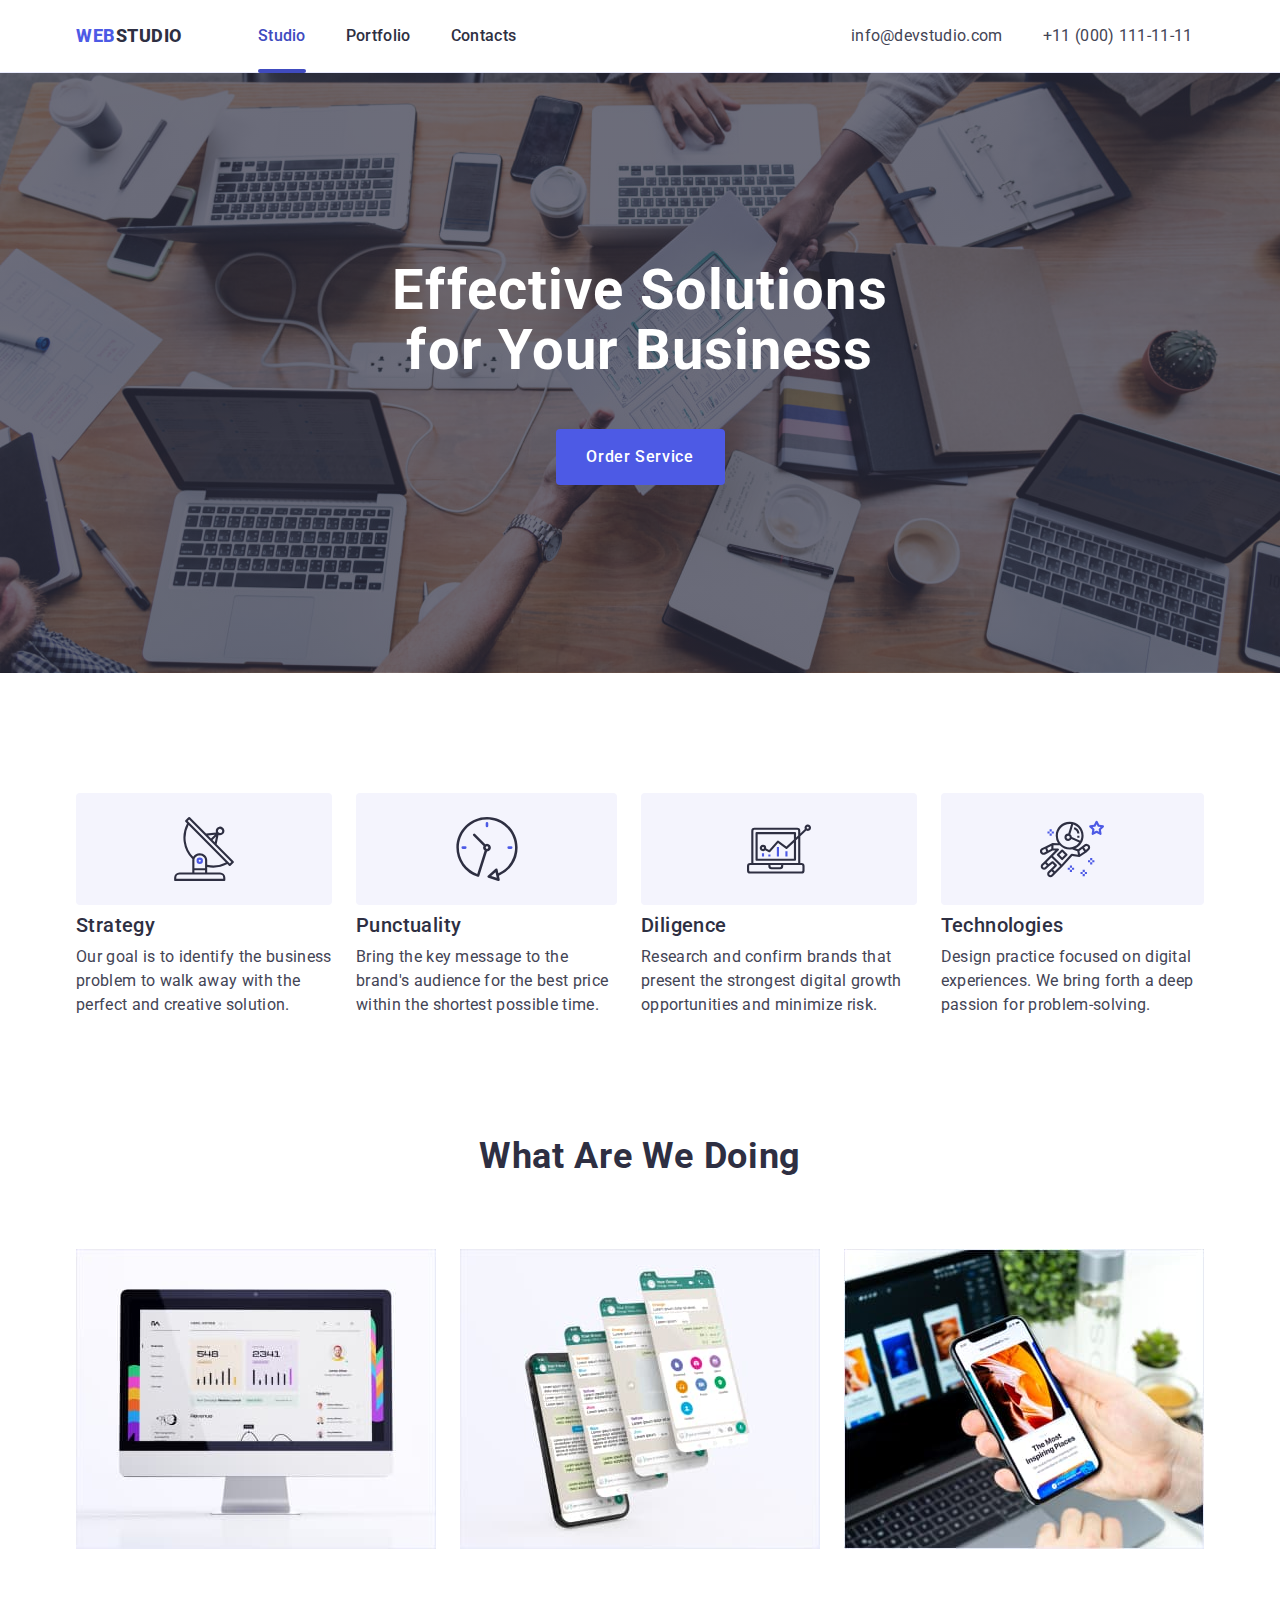
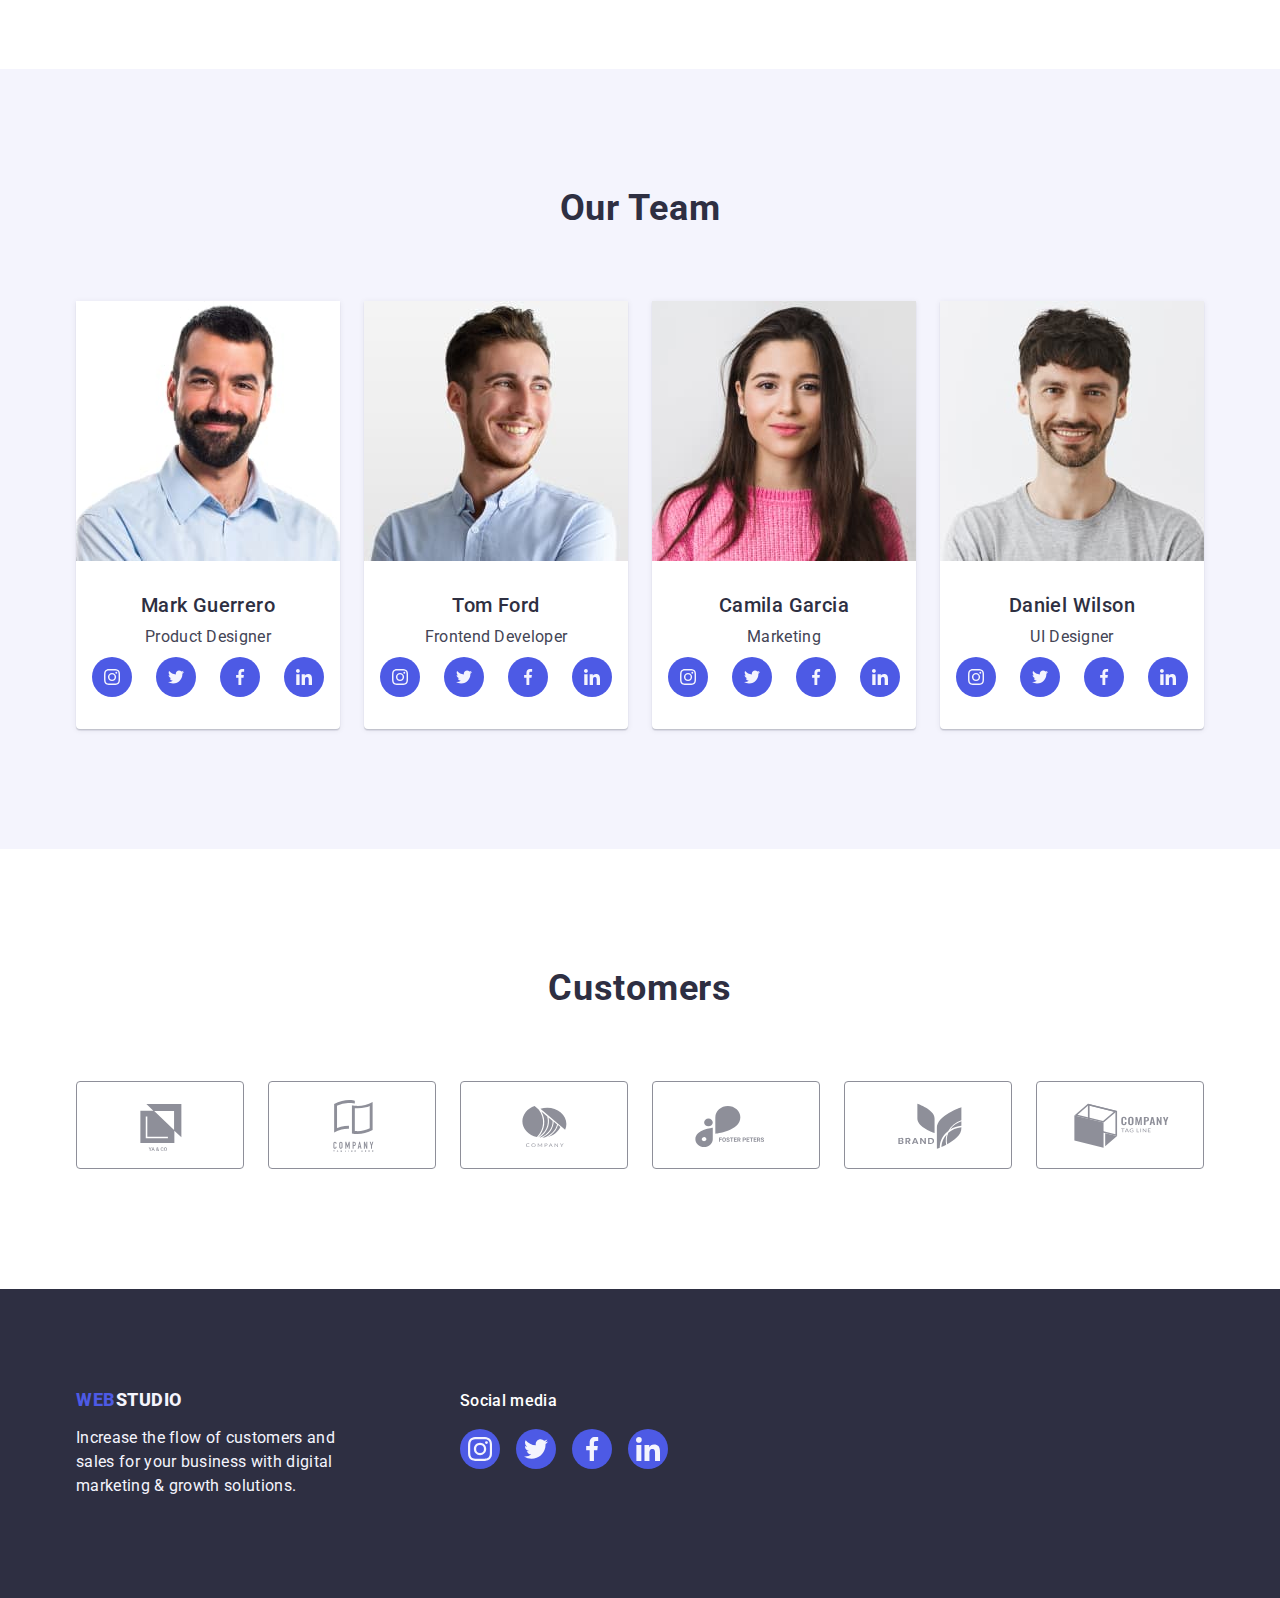
==== index.html @ 7ac7cd2d "Initial commit" ====
<!DOCTYPE html>
<html lang="en">
  <head>
    <meta charset="UTF-8" />
    <meta http-equiv="X-UA-Compatible" content="IE=edge" />
    <meta name="webstudio" content="about company webstudio" />
    <title>homework4</title>
    <!-- Fonts -->
    <link rel="preconnect" href="https://fonts.googleapis.com" />
    <link rel="preconnect" href="https://fonts.gstatic.com" crossorigin />
    <link
      href="https://fonts.googleapis.com/css2?family=Raleway:wght@800&family=Roboto:wght@400;500;700;900&display=swap"
      rel="stylesheet" />
    <!-- Styles -->
    <link rel="stylesheet" href="./css/modern-normalize.min.css" />
    <link rel="stylesheet" href="./css/style.css" />
  </head>
  <body>
    <!-- Header -->
    <header class="header">
      <div class="header-top container">
        <nav class="navigation">
          <a class="logo-web link" href="./index.html">Web<span class="logo-studio">Studio</span></a>
          <ul class="header-nav list">
            <li class="nav-item">
              <a class="nav-link link after-active" href="./index.html" target="_self">Studio</a>
            </li>
            <li class="nav-item">
              <a class="nav-link link" href="./portfolio.html" target="_self">Portfolio</a>
            </li>
            <li class="nav-item"><a class="nav-link link" href="">Contacts</a></li>
          </ul>
        </nav>
        <address class="contacts">
          <ul class="list">
            <li>
              <a class="contacts-link link" href="mailto:info@devstudio.com">info@devstudio.com</a>
            </li>
            <li>
              <a class="contacts-link link" href="tel:+110001111111">+11 (000) 111-11-11</a>
            </li>
          </ul>
        </address>
      </div>
    </header>

    <main>
      <!--Hero section-->
      <section class="main-hero">
        <div class="container">
          <h1 class="main-slogan">Effective Solutions for Your Business</h1>
          <button class="order-button" type="button" data-modal-open>Order Service</button>
        </div>
      </section>
      <!--Benefits section-->
      <section class="advantages">
        <div class="container">
          <h2 class="visually-hidden">Special features.</h2>
          <ul class="list">
            <li class="advantages-item">
              <div class="icon-advantages-container">
                <svg width="64" height="64" class="icon-advantage">
                  <use href="./images/icons.svg#icon-antenna"></use>
                </svg>
              </div>
              <h3 class="advantages-title">Strategy</h3>
              <p class="advantages-text">
                Our goal is to identify the business problem to walk away with the perfect and creative
                solution.
              </p>
            </li>
            <li class="advantages-item">
              <div class="icon-advantages-container">
                <svg width="64" height="64" class="icon-advantage">
                  <use href="./images/icons.svg#icon-clock"></use>
                </svg>
              </div>
              <h3 class="advantages-title">Punctuality</h3>
              <p class="advantages-text">
                Bring the key message to the brand's audience for the best price within the shortest possible
                time.
              </p>
            </li>
            <li class="advantages-item">
              <div class="icon-advantages-container">
                <svg width="64" height="64" class="icon-advantage">
                  <use href="./images/icons.svg#icon-diagram"></use>
                </svg>
              </div>
              <h3 class="advantages-title">Diligence</h3>
              <p class="advantages-text">
                Research and confirm brands that present the strongest digital growth opportunities and
                minimize risk.
              </p>
            </li>
            <li class="advantages-item">
              <div class="icon-advantages-container">
                <svg width="64" height="64" class="icon-advantage">
                  <use href="./images/icons.svg#icon-astronaut"></use>
                </svg>
              </div>
              <h3 class="advantages-title">Technologies</h3>
              <p class="advantages-text">
                Design practice focused on digital experiences. We bring forth a deep passion for
                problem-solving.
              </p>
            </li>
          </ul>
        </div>
      </section>
      <!--Examples section-->
      <section class="examples">
        <div class="container">
          <h2 class="second-title">What are we doing</h2>
          <ul class="list">
            <li class="example-item">
              <img
                src="./images/monitor_with_program.jpg"
                alt="Monitor with program"
                width="360"
                height="300" />
            </li>
            <li class="example-item">
              <img src="./images/phone_with_tabs.jpg" alt="phone with tabs" width="360" height="300" />
            </li>
            <li class="example-item">
              <img
                src="./images/phone_with_a_picture.jpg"
                alt="phone with a picture"
                width="360"
                height="300" />
            </li>
          </ul>
        </div>
      </section>
      <!--About-team section-->
      <section class="about-team">
        <div class="container">
          <h2 class="team-title">Our Team</h2>
          <ul class="list">
            <li class="team-members">
              <img src="./images/mark_guerrero.jpg" alt="Mark Guerrero" width="264" height="260" />
              <div class="member-container">
                <h3 class="members-name">Mark Guerrero</h3>
                <p class="members-position">Product Designer</p>
                <ul class="list">
                  <li class="member-icon">
                    <a class="member-social" href="https://www.instagram.com/" target="_blank">
                      <svg width="16" height="16" class="team-icon">
                        <use href="./images/icons.svg#icon-instagram"></use>
                      </svg>
                    </a>
                  </li>
                  <li class="member-icon">
                    <a class="member-social" href="https://twitter.com/?lang=uk" target="_blank">
                      <svg width="16" height="16" class="team-icon">
                        <use href="./images/icons.svg#icon-twitter"></use>
                      </svg>
                    </a>
                  </li>
                  <li class="member-icon">
                    <a class="member-social" href="https://www.facebook.com/" target="_blank">
                      <svg width="16" height="16" class="team-icon">
                        <use href="./images/icons.svg#icon-facebook"></use>
                      </svg>
                    </a>
                  </li>
                  <li class="member-icon">
                    <a class="member-social" href="https://www.linkedin.com/" target="_blank">
                      <svg width="16" height="16" class="team-icon">
                        <use href="./images/icons.svg#icon-linkedin"></use>
                      </svg>
                    </a>
                  </li>
                </ul>
              </div>
            </li>
            <li class="team-members">
              <img src="./images/tom_ford.jpg" alt="Tom Ford" width="264" height="260" />
              <div class="member-container">
                <h3 class="members-name">Tom Ford</h3>
                <p class="members-position">Frontend Developer</p>
                <ul class="list">
                  <li class="member-icon">
                    <a class="member-social" href="https://www.instagram.com/" target="_blank">
                      <svg width="16" height="16" class="team-icon">
                        <use href="./images/icons.svg#icon-instagram"></use>
                      </svg>
                    </a>
                  </li>
                  <li class="member-icon">
                    <a class="member-social" href="https://twitter.com/?lang=uk" target="_blank">
                      <svg width="16" height="16" class="team-icon">
                        <use href="./images/icons.svg#icon-twitter"></use>
                      </svg>
                    </a>
                  </li>
                  <li class="member-icon">
                    <a class="member-social" href="https://www.facebook.com/" target="_blank">
                      <svg width="16" height="16" class="team-icon">
                        <use href="./images/icons.svg#icon-facebook"></use>
                      </svg>
                    </a>
                  </li>
                  <li class="member-icon">
                    <a class="member-social" href="https://www.linkedin.com/" target="_blank">
                      <svg width="16" height="16" class="team-icon">
                        <use href="./images/icons.svg#icon-linkedin"></use>
                      </svg>
                    </a>
                  </li>
                </ul>
              </div>
            </li>
            <li class="team-members">
              <img src="./images/camila_garcia.jpg" alt="Camila Garcia" width="264" height="260" />
              <div class="member-container">
                <h3 class="members-name">Camila Garcia</h3>
                <p class="members-position">Marketing</p>
                <ul class="list">
                  <li class="member-icon">
                    <a class="member-social" href="https://www.instagram.com/" target="_blank">
                      <svg width="16" height="16" class="team-icon">
                        <use href="./images/icons.svg#icon-instagram"></use>
                      </svg>
                    </a>
                  </li>
                  <li class="member-icon">
                    <a class="member-social" href="https://twitter.com/?lang=uk" target="_blank">
                      <svg width="16" height="16" class="team-icon">
                        <use href="./images/icons.svg#icon-twitter"></use>
                      </svg>
                    </a>
                  </li>
                  <li class="member-icon">
                    <a class="member-social" href="https://www.facebook.com/" target="_blank">
                      <svg width="16" height="16" class="team-icon">
                        <use href="./images/icons.svg#icon-facebook"></use>
                      </svg>
                    </a>
                  </li>
                  <li class="member-icon">
                    <a class="member-social" href="https://www.linkedin.com/" target="_blank">
                      <svg width="16" height="16" class="team-icon">
                        <use href="./images/icons.svg#icon-linkedin"></use>
                      </svg>
                    </a>
                  </li>
                </ul>
              </div>
            </li>
            <li class="team-members">
              <img src="./images/daniel_wilson.jpg" alt="Daniel Wilson" width="264" height="260" />
              <div class="member-container">
                <h3 class="members-name">Daniel Wilson</h3>
                <p class="members-position">UI Designer</p>
                <ul class="list">
                  <li class="member-icon">
                    <a class="member-social" href="https://www.instagram.com/" target="_blank">
                      <svg width="16" height="16" class="team-icon">
                        <use href="./images/icons.svg#icon-instagram"></use>
                      </svg>
                    </a>
                  </li>
                  <li class="member-icon">
                    <a class="member-social" href="https://twitter.com/?lang=uk" target="_blank">
                      <svg width="16" height="16" class="team-icon">
                        <use href="./images/icons.svg#icon-twitter"></use>
                      </svg>
                    </a>
                  </li>
                  <li class="member-icon">
                    <a class="member-social" href="https://www.facebook.com/" target="_blank">
                      <svg width="16" height="16" class="team-icon">
                        <use href="./images/icons.svg#icon-facebook"></use>
                      </svg>
                    </a>
                  </li>
                  <li class="member-icon">
                    <a class="member-social" href="https://www.linkedin.com/" target="_blank">
                      <svg width="16" height="16" class="team-icon">
                        <use href="./images/icons.svg#icon-linkedin"></use>
                      </svg>
                    </a>
                  </li>
                </ul>
              </div>
            </li>
          </ul>
        </div>
      </section>
      <!-- Customers section -->
      <section class="customers-section">
        <div class="container">
          <h2 class="team-title">Customers</h2>
          <ul class="list">
            <li class="customers-item">
              <a class="customers-point" href="">
                <svg width="104" height="56" class="point-icon">
                  <use href="./images/icons.svg#customers1"></use>
                </svg>
              </a>
            </li>
            <li class="customers-item">
              <a class="customers-point" href="">
                <svg width="104" height="56" class="point-icon">
                  <use href="./images/icons.svg#customers2"></use>
                </svg>
              </a>
            </li>
            <li class="customers-item">
              <a class="customers-point" href="">
                <svg width="104" height="56" class="point-icon">
                  <use href="./images/icons.svg#customers3"></use>
                </svg>
              </a>
            </li>
            <li class="customers-item">
              <a class="customers-point" href="">
                <svg width="104" height="56" class="point-icon">
                  <use href="./images/icons.svg#customers4"></use>
                </svg>
              </a>
            </li>
            <li class="customers-item">
              <a class="customers-point" href="">
                <svg width="104" height="56" class="point-icon">
                  <use href="./images/icons.svg#customers5"></use>
                </svg>
              </a>
            </li>
            <li class="customers-item">
              <a class="customers-point" href="">
                <svg width="104" height="56" class="point-icon">
                  <use href="./images/icons.svg#customers6"></use>
                </svg>
              </a>
            </li>
          </ul>
        </div>
      </section>
    </main>
    <!-- Footer -->
    <footer class="footer-area">
      <div class="container">
        <div class="logo-text-container">
          <a class="logo-footer logo-web link" href="./index.html"
            >Web<span class="logo-studio-footer">Studio</span></a
          >
          <p class="footer-text">
            Increase the flow of customers and sales for your business with digital marketing & growth
            solutions.
          </p>
        </div>
        <div class="logo-text-container">
          <p class="footer-media">Social media</p>
          <ul class="list">
            <li class="icon-footer">
              <a class="social-link" href="https://www.instagram.com/" target="_blank">
                <svg width="24" height="24" class="team-icon-footer">
                  <use href="./images/icons.svg#icon-instagram"></use>
                </svg>
              </a>
            </li>
            <li class="icon-footer">
              <a class="social-link" href="https://twitter.com/?lang=uk" target="_blank">
                <svg width="24" height="24" class="team-icon-footer">
                  <use href="./images/icons.svg#icon-twitter"></use>
                </svg>
              </a>
            </li>
            <li class="icon-footer">
              <a class="social-link" href="https://www.facebook.com/" target="_blank">
                <svg width="24" height="24" class="team-icon-footer">
                  <use href="./images/icons.svg#icon-facebook"></use>
                </svg>
              </a>
            </li>
            <li class="icon-footer">
              <a class="social-link" href="https://www.linkedin.com/" target="_blank">
                <svg width="24" height="24" class="team-icon-footer">
                  <use href="./images/icons.svg#icon-linkedin"></use>
                </svg>
              </a>
            </li>
          </ul>
        </div>
      </div>
    </footer>

    <div class="modal-conteiner is-hidden" data-modal>
      <div class="order-form">
        <button class="modal-button" type="button" data-modal-close>
          <svg class="close-button" width="8" height="8">
            <use href="./images/icons.svg#icon-close-black"></use>
          </svg>
        </button>
      </div>
    </div>

    <script src="./scripts/modal.js"></script>
  </body>
</html>
---- css/style.css ----
:root {
  --hover-color: #404bbf;
  --main-brandcolor: #2e2f42;
  --main-backgroundcolor: #f4f4fd;
  --logo-buttonscolor: #4d5ae5;
  --main-white: #ffffff;
  --main-textcolor: #434455;
  --gallery-button-border: #e7e9fc;
  --gallery-item-border: #e7e9fc;
  --header-border-bottom: #e7e9fc;
  --customers-color: #8e8f99;
  --hoverfooter-link: #31d0aa;
  --modal-backgroundcolor: #fcfcfc;
}

/**
  |============================
  | Global 
  |============================
*/

.link {
  text-decoration: none;
}

.list {
  list-style: none;
}

h1,
h2,
h3,
h4,
h5,
h6,
p {
  margin-top: 0;
  margin-bottom: 0;
}

ul,
ol {
  margin-top: 0;
  margin-bottom: 0;
  padding-left: 0;
}

img {
  display: block;
  max-width: 100%;
  height: auto;
}

.container {
  margin: 0 auto;
  width: 1158px;
  padding: 0 15px;
}

body {
  font-family: "Roboto", sans-serif;
  background-color: var(--main-white);
  color: var(--main-textcolor);
}

/**
  |============================
  | Header
  |============================
*/

.logo-web {
  font-weight: 800;
  font-size: 18px;
  line-height: 1.17;
  letter-spacing: 0.03em;
  text-transform: uppercase;
  color: var(--logo-buttonscolor);
  margin-right: 76px;
}

.header {
  background-color: var(--main-white);
  border-bottom: 1px solid var(--header-border-bottom);
  box-shadow: 0px 2px 1px rgba(46, 47, 66, 0.08), 0px 1px 1px rgba(46, 47, 66, 0.16),
    0px 1px 6px rgba(46, 47, 66, 0.08);
}

.header-top {
  display: flex;
  align-items: center;
}

.navigation {
  display: flex;
  align-items: center;
}

.header-nav {
  display: flex;
  gap: 40px;
  width: 261px;
}

.logo-studio {
  color: var(--main-brandcolor);
}

.nav-link {
  display: block;
  font-weight: 500;
  font-size: 16px;
  line-height: 1.5;
  letter-spacing: 0.02em;
  color: var(--main-brandcolor);
  padding: 24px 0;
  position: relative;
  transition: color 250ms cubic-bezier(0.4, 0, 0.2, 1);
}

.nav-link:hover,
.nav-link:focus {
  color: var(--hover-color);
}
.nav-link:active {
  color: var(--hover-color);
}

.after-active::after {
  content: "";
  position: absolute;
  display: block;
  width: 100%;
  height: 4px;
  left: 0;
  bottom: -1px;
  border-radius: 2px;
  background-color: var(--hover-color);
}

.after-active {
  color: var(--hover-color);
}

.contacts {
  font-style: normal;
  padding-left: 332px;
}

.contacts .list {
  display: flex;
  gap: 40px;
}

.contacts-link {
  font-size: 16px;
  line-height: 1.5;
  letter-spacing: 0.02em;
  color: var(--main-textcolor);
  transition: color 250ms cubic-bezier(0.4, 0, 0.2, 1);
}
.contacts-link:hover,
.contacts-link:focus {
  color: var(--hover-color);
}

/**
  |============================
  | Hero section
  |============================
*/

.main-hero {
  background-color: var(--main-brandcolor);
  padding: 188px 0;
  background-image: linear-gradient(to bottom, rgba(46, 47, 66, 0.7), rgba(46, 47, 66, 0.7)),
    url(../images/people-office.jpg);
  background-repeat: no-repeat;
  background-position: center;
  background-size: cover;
  max-width: 1440px;
  margin: 0 auto;
}

.main-slogan {
  font-weight: 700;
  font-size: 56px;
  line-height: 1.07;
  text-align: center;
  letter-spacing: 0.02em;
  color: var(--main-white);
  max-width: 496px;
  margin: 0 auto;
  margin-bottom: 48px;
}

.order-button {
  background: var(--logo-buttonscolor);
  font-weight: 500;
  font-size: 16px;
  line-height: 1.5;
  letter-spacing: 0.04em;
  color: var(--main-white);
  cursor: pointer;
  display: block;
  margin: 0 auto;
  min-width: 169px;
  height: 56px;
  border-radius: 4px;
  border: none;
  transition: background-color 250ms cubic-bezier(0.4, 0, 0.2, 1);
}
.order-button:hover,
.order-button:focus {
  background: var(--hover-color);
}

/**
  |============================
  | Benefits section
  |============================
*/

.visually-hidden {
  position: absolute;
  width: 1px;
  height: 1px;
  margin: -1px;
  border: 0;
  padding: 0;
  white-space: nowrap;
  clip-path: inset(100%);
  clip: rect(0 0 0 0);
  overflow: hidden;
}

.advantages-title {
  font-weight: 500;
  font-size: 20px;
  line-height: 1.2;
  letter-spacing: 0.02em;
  color: var(--main-brandcolor);
  margin-bottom: 8px;
}

.advantages-text {
  font-size: 16px;
  line-height: 1.5;
  letter-spacing: 0.02em;
}

.advantages .list {
  display: flex;
  gap: 24px;
}

.advantages-item:last-child {
  margin-right: 0;
}

.list .advantages-item {
  width: calc((100%-72px) / 4);
}

.advantages {
  padding: 120px 0;
}

.icon-advantage {
  display: inline-block;
  width: 64px;
  height: 64px;
}

.icon-advantages-container {
  display: flex;
  border-radius: 4px;
  justify-content: center;
  align-items: center;
  background-color: var(--main-backgroundcolor);
  margin-bottom: 8px;
  height: 112px;
}

/**
  |============================
  | Examples section
  |============================
*/

.second-title {
  font-weight: 700;
  font-size: 36px;
  line-height: 1.11;
  text-align: center;
  letter-spacing: 0.02em;
  text-transform: capitalize;
  color: var(--main-brandcolor);
  padding-bottom: 72px;
}

.examples {
  padding-bottom: 120px;
}

.examples .list {
  display: flex;
  gap: 24px;
}

.example-item {
  width: calc((100%-48px) / 3);
}

.example-item:last-child {
  margin-right: 0;
}

/**
  |============================
  | About-team section
  |============================
*/

.about-team {
  background-color: var(--main-backgroundcolor);
}

.team-title {
  font-weight: 700;
  font-size: 36px;
  line-height: 1.11;
  letter-spacing: 0.02em;
  text-align: center;
  text-transform: capitalize;
  color: var(--main-brandcolor);
  margin-bottom: 72px;
}

.team-members {
  background-color: var(--main-white);
  border-radius: 0px 0px 4px 4px;
  box-shadow: 0px 1px 6px rgba(46, 47, 66, 0.08), 0px 1px 1px rgba(46, 47, 66, 0.16),
    0px 2px 1px rgba(46, 47, 66, 0.08);
}

.members-name {
  font-weight: 500;
  font-size: 20px;
  line-height: 1.2;
  text-align: center;
  letter-spacing: 0.02em;
  color: var(--main-brandcolor);
  margin-bottom: 8px;
}

.members-position {
  font-size: 16px;
  line-height: 1.5;
  text-align: center;
  letter-spacing: 0.02em;
  margin-bottom: 8px;
}

.about-team {
  padding-top: 120px;
  padding-bottom: 120px;
}

.about-team .list {
  display: flex;
  gap: 24px;
  justify-content: center;
}

.team-members:last-child {
  margin-right: 0;
}

.team-members {
  width: calc((100%-72px) / 4);
}

.member-container {
  padding: 32px 0;
}

.member-icon {
  width: 40px;
  height: 40px;
}

.member-social {
  display: flex;
  width: 100%;
  height: 100%;
  background-color: var(--logo-buttonscolor);
  align-items: center;
  justify-content: center;
  border-radius: 50%;
  transition: background-color 250ms cubic-bezier(0.4, 0, 0.2, 1);
}

.member-icon a:hover,
.member-icon a:focus {
  background-color: var(--hover-color);
}

.team-icon {
  fill: var(--main-backgroundcolor);
}

/**
  |============================
  | Costomers section
  |============================
*/

.customers-section {
  padding-top: 120px;
  padding-bottom: 120px;
}

.customers-section .list {
  display: flex;
  justify-content: center;
  gap: 24px;
}

.customers-item:last-child {
  margin-right: 0;
}

.customers-item {
  width: calc((100% - 120px) / 6);
  height: 88px;
}

.customers-point {
  border: 1px solid var(--customers-color);
  border-radius: 4px;
  display: flex;
  width: 100%;
  height: 100%;
  justify-content: center;
  align-items: center;
  color: var(--customers-color);
  transition: border-color 250ms cubic-bezier(0.4, 0, 0.2, 1), color 250ms cubic-bezier(0.4, 0, 0.2, 1);
}

.customers-point:hover,
.customers-point:focus,
.customers-point:active {
  color: var(--hover-color);
  border-color: var(--hover-color);
}

.point-icon {
  fill: currentColor;
}

/**
  |============================
  | Footer
  |============================
*/

.footer-area {
  background-color: var(--main-brandcolor);
  padding: 100px 0;
}

.footer-text {
  font-size: 16px;
  line-height: 1.5;
  letter-spacing: 0.02em;
  color: var(--main-backgroundcolor);
  max-width: 264px;
}

.footer-media {
  font-weight: 500;
  font-size: 16px;
  line-height: 1.5;
  letter-spacing: 0.02em;
  color: var(--main-white);
  margin-bottom: 16px;
}

.logo-studio-footer {
  color: var(--main-backgroundcolor);
}

.logo-footer {
  display: inline-block;
  margin-bottom: 16px;
}

.footer-area .container {
  display: flex;
  align-items: baseline;
}

.logo-text-container {
  margin-right: 120px;
}

.footer-area .list {
  display: flex;
  gap: 16px;
}

.icon-footer {
  width: 40px;
  height: 40px;
}

.team-icon-footer {
  fill: var(--main-backgroundcolor);
}

.social-link:hover,
.social-link:focus {
  background-color: var(--hoverfooter-link);
}

.social-link {
  width: 100%;
  height: 100%;
  display: flex;
  align-items: center;
  justify-content: center;
  border-radius: 50%;
  background-color: var(--logo-buttonscolor);
  transition: background-color 250ms cubic-bezier(0.4, 0, 0.2, 1);
}

/**
  |============================
  | Gallery portfolio
  |============================
*/

.button-item {
  cursor: pointer;
  background-color: var(--main-backgroundcolor);
  color: var(--logo-buttonscolor);
  font-weight: 500;
  font-size: 16px;
  line-height: 1.5;
  text-align: center;
  letter-spacing: 0.04em;
  border: 1px solid var(--gallery-button-border);
  border-radius: 4px;
  padding: 12px 24px;
  transition: color 250ms cubic-bezier(0.4, 0, 0.2, 1), background-color 250ms cubic-bezier(0.4, 0, 0.2, 1),
    border-color 250ms cubic-bezier(0.4, 0, 0.2, 1), box-shadow 250ms cubic-bezier(0.4, 0, 0.2, 1);
}

.button-item:hover,
.button-item:focus {
  background-color: var(--hover-color);
  color: var(--main-white);
  border: 1px solid transparent;
  box-shadow: 0px 3px 1px rgba(0, 0, 0, 0.1), 0px 2px 1px rgba(0, 0, 0, 0.08), 0px 2px 2px rgba(0, 0, 0, 0.12);
}

.gallery-title {
  font-weight: 500;
  font-size: 20px;
  line-height: 1.2;
  letter-spacing: 0.02em;
  color: var(--main-brandcolor);
  margin-bottom: 8px;
}

.gallery-text {
  font-size: 16px;
  line-height: 1.5;
  letter-spacing: 0.02em;
  color: var(--main-textcolor);
}

.gallery {
  padding-top: 96px;
  padding-bottom: 120px;
}

.button-list {
  display: flex;
  justify-content: center;
  gap: 24px;
  margin-bottom: 72px;
}

.gallery-list {
  display: flex;
  flex-wrap: wrap;
  column-gap: 24px;
  row-gap: 48px;
}

.gallery-item {
  width: calc((100% - 48px) / 3);
}

.gallery-item-container {
  padding: 32px 16px;
  border: 1px solid var(--gallery-item-border);
  border-top: none;
}

.gallery-item .link {
  transition: box-shadow 250ms cubic-bezier(0.4, 0, 0.2, 1);
  display: block;
}

.gallery-item .link:hover,
.gallery-item .link:focus {
  box-shadow: 0px 1px 6px rgba(46, 47, 66, 0.08), 0px 1px 1px rgba(46, 47, 66, 0.16),
    0px 2px 1px rgba(46, 47, 66, 0.08);
}

.overlay-text {
  position: absolute;
  top: 0;
  font-size: 16px;
  line-height: 1.5;
  letter-spacing: 0.02em;
  color: var(--main-backgroundcolor);
  background-color: var(--logo-buttonscolor);
  padding: 40px 32px;
  height: 100%;
  width: 100%;
  transform: translateY(100%);
  transition: transform 250ms cubic-bezier(0.4, 0, 0.2, 1);
}

.gallery-item .link:hover .overlay-text,
.gallery-item .link:focus .overlay-text {
  transform: translateY(0%);
}

.overlay-container {
  position: relative;
  overflow: hidden;
}

/**
  |============================
  | Modal menu
  |============================
*/

.modal-conteiner {
  position: fixed;
  top: 0;
  left: 0;
  width: 100%;
  height: 100%;
  background-color: rgba(46, 47, 66, 0.4);
  transition: opacity 250ms cubic-bezier(0.4, 0, 0.2, 1), visibility 250ms cubic-bezier(0.4, 0, 0.2, 1);
}

.is-hidden {
  opacity: 0;
  visibility: hidden;
  pointer-events: none;
}

.order-form {
  position: absolute;
  top: 50%;
  left: 50%;
  transform: translate(-50%, -50%) scale(1);
  width: 408px;
  min-height: 584px;
  background: var(--modal-backgroundcolor);
  box-shadow: 0px 1px 1px rgba(0, 0, 0, 0.14), 0px 1px 3px rgba(0, 0, 0, 0.12), 0px 2px 1px rgba(0, 0, 0, 0.2);
  border-radius: 4px;
  transition: transform 250ms cubic-bezier(0.4, 0, 0.2, 1);
}

.modal-button {
  position: absolute;
  top: 24px;
  right: 24px;
  width: 24px;
  height: 24px;
  border-radius: 50%;
  display: flex;
  align-items: center;
  justify-content: center;
  background-color: var(--gallery-button-border);
  border: 1px solid rgba(0, 0, 0, 0.1);
  padding: 0;
  cursor: pointer;
  transition: background-color 250ms cubic-bezier(0.4, 0, 0.2, 1), border 250ms cubic-bezier(0.4, 0, 0.2, 1);
}

.modal-button:hover,
.modal-button:focus {
  background-color: var(--hover-color);
  border: none;
  fill: var(--main-white);
}

.close-button {
  transition: fill 250ms cubic-bezier(0.4, 0, 0.2, 1);
}
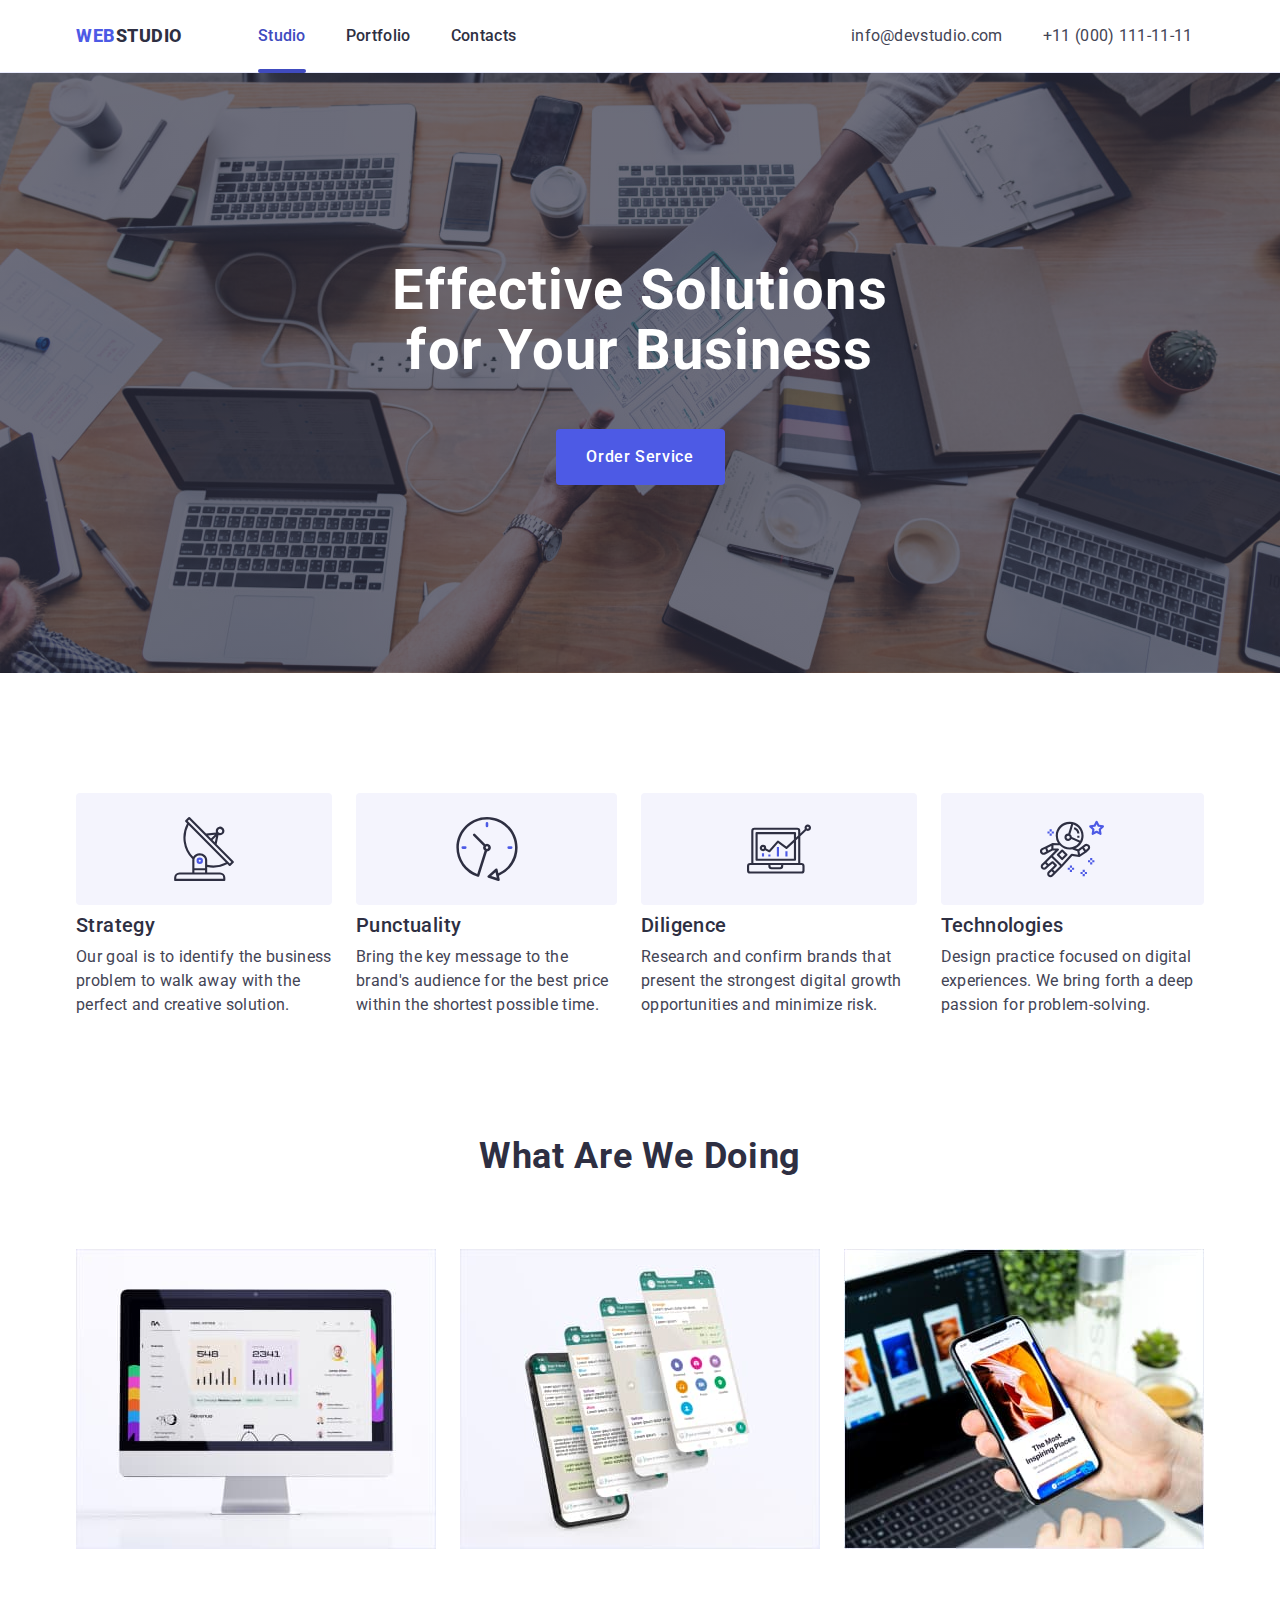
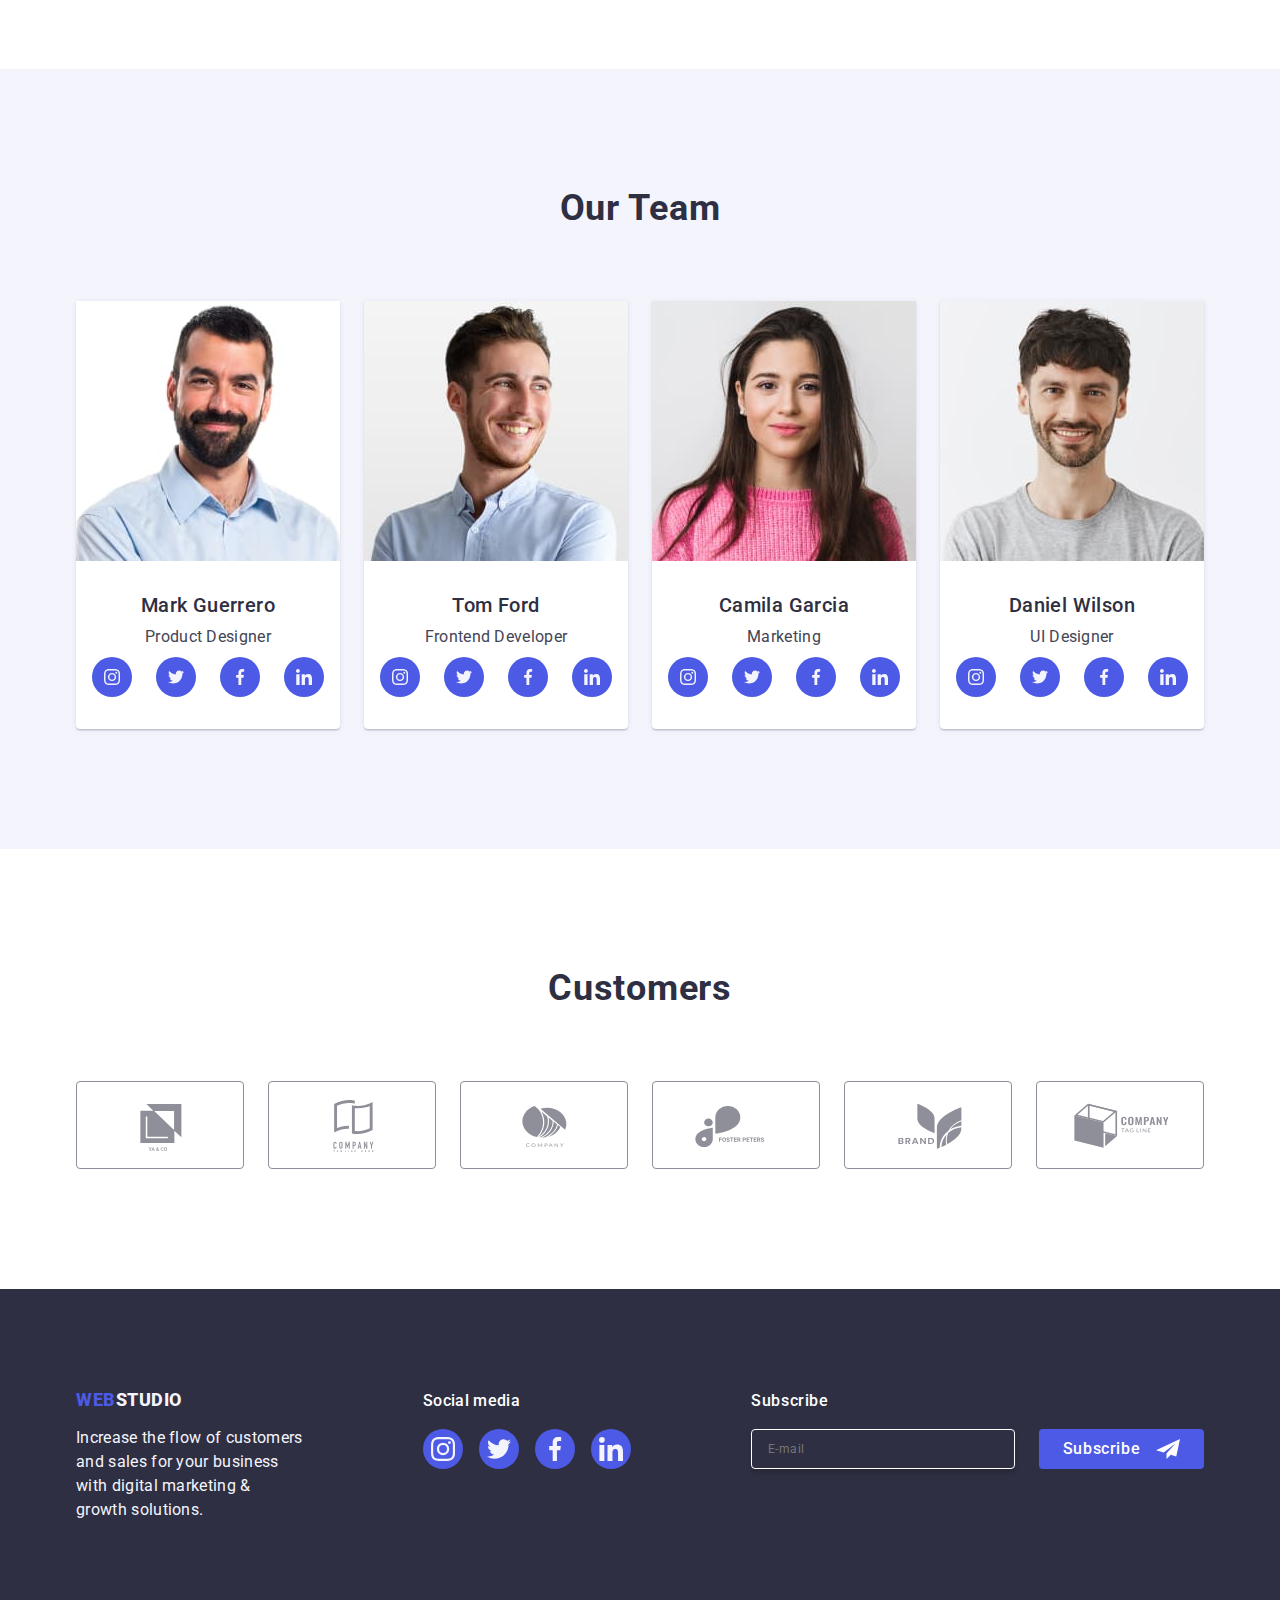
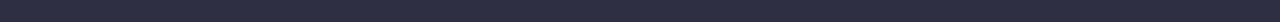
==== commit 28f13527: "first try" ====
--- a/index.html
+++ b/index.html
@@ -4,7 +4,7 @@
     <meta charset="UTF-8" />
     <meta http-equiv="X-UA-Compatible" content="IE=edge" />
     <meta name="webstudio" content="about company webstudio" />
-    <title>homework4</title>
+    <title>homework5</title>
     <!-- Fonts -->
     <link rel="preconnect" href="https://fonts.googleapis.com" />
     <link rel="preconnect" href="https://fonts.gstatic.com" crossorigin />
@@ -385,16 +385,90 @@
             </li>
           </ul>
         </div>
+        <div class="footer-subscribe-box">
+          <p class="subscribe-text">Subscribe</p>
+          <form class="subscribe-footer">
+            <label class="subscribe-footer-lable">
+              <input
+                class="subscribe-footer-input"
+                type="email"
+                name="subscribe-footer-email"
+                placeholder="E-mail" />
+            </label>
+            <button class="subscribe-footer-btn" type="submit">
+              Subscribe
+              <svg class="footer-btn-icon" width="24" height="24">
+                <use href="./images/icons.svg#mail-footer"></use>
+              </svg>
+            </button>
+          </form>
+        </div>
       </div>
     </footer>
 
-    <div class="modal-conteiner is-hidden" data-modal>
-      <div class="order-form">
-        <button class="modal-button" type="button" data-modal-close>
+    <div class="backdrop is-hidden" data-modal>
+      <div class="modal">
+        <button class="modal-button-close" type="button" data-modal-close>
           <svg class="close-button" width="8" height="8">
             <use href="./images/icons.svg#icon-close-black"></use>
           </svg>
         </button>
+        <p class="modal-text">Leave your contacts and we will call you back</p>
+        <form class="contacts-box">
+          <div class="row-container">
+            <label class="row-label" for="user-name"> Name </label>
+            <div class="row-input">
+              <input class="input-item" type="text" name="user-name" id="user-name" />
+              <svg class="lable-icon" width="18" height="24">
+                <use href="./images/icons.svg#name"></use>
+              </svg>
+            </div>
+          </div>
+          <div class="row-container">
+            <label class="row-label" for="user-phone"> Phone </label>
+            <div class="row-input">
+              <input class="input-item" type="tel" name="user-phone" id="user-phone" />
+              <svg class="lable-icon" width="18" height="24">
+                <use href="./images/icons.svg#phone"></use>
+              </svg>
+            </div>
+          </div>
+          <div class="row-container">
+            <label class="row-label" for="user-mail"> Email </label>
+            <div class="row-input">
+              <input class="input-item" type="text" name="user-mail" id="user-mail" />
+              <svg class="lable-icon" width="18" height="24">
+                <use href="./images/icons.svg#email"></use>
+              </svg>
+            </div>
+          </div>
+          <div class="comment-box">
+            <label class="row-label" for="user-comment"> Comment </label>
+            <textarea
+              class="comment"
+              name="user-comment"
+              id="user-comment"
+              placeholder="Text input"></textarea>
+          </div>
+          <div class="privacy-box">
+            <input class="privacy-input visually-hidden" type="checkbox" id="user-privacy" value="true" />
+            <label class="privacy-lable" for="user-privacy">
+              <span class="checkbox-accept">
+                <svg class="checkbox-icon" width="10" height="8">
+                  <use href="./images/icons.svg#clickcheckbox"></use>
+                </svg>
+              </span>
+              I accept the terms and conditions of the
+              <a
+                class="link-privacy"
+                href="https://yurotdel.com.ua/dogovir/zrazok_publichnoho_dohovoru_oferty"
+                target="_blank"
+                >Privacy Policy</a
+              >
+            </label>
+          </div>
+          <button class="btn-modal-send" type="submit">Send</button>
+        </form>
       </div>
     </div>
 
--- a/css/style.css
+++ b/css/style.css
@@ -11,6 +11,7 @@
   --customers-color: #8e8f99;
   --hoverfooter-link: #31d0aa;
   --modal-backgroundcolor: #fcfcfc;
+  --modal-border: rgba(46, 47, 66, 0.4);
 }
 
 /**
@@ -535,6 +536,63 @@
   transition: background-color 250ms cubic-bezier(0.4, 0, 0.2, 1);
 }
 
+.subscribe-footer {
+  display: flex;
+  gap: 24px;
+}
+
+.subscribe-text {
+  font-size: 16px;
+  font-weight: 500;
+  line-height: 1.5;
+  letter-spacing: 0.64px;
+  color: var(--main-white);
+  margin-bottom: 16px;
+}
+
+.subscribe-footer-input {
+  width: 264px;
+  height: 40px;
+  border-radius: 4px;
+  border: 1px solid var(--main-white);
+  box-shadow: 0px 4px 4px 0px rgba(0, 0, 0, 0.15);
+  font-size: 12px;
+  line-height: 2;
+  letter-spacing: 0.48px;
+  color: var(--main-white);
+  padding-left: 16px;
+  background-color: transparent;
+}
+
+.subscribe-footer-btn {
+  display: flex;
+  align-items: center;
+  justify-content: center;
+  text-align: center;
+  font-size: 16px;
+  font-weight: 500;
+  line-height: 1.5;
+  letter-spacing: 0.64px;
+  color: var(--main-white);
+  background-color: var(--logo-buttonscolor);
+  border: none;
+  border-radius: 4px;
+  min-width: 165px;
+  height: 40px;
+  cursor: pointer;
+  transition: background-color 250ms cubic-bezier(0.4, 0, 0.2, 1);
+}
+
+.subscribe-footer-btn:hover,
+.subscribe-footer-btn:focus {
+  background: var(--hover-color);
+}
+
+.footer-btn-icon {
+  fill: currentColor;
+  margin-left: 16px;
+}
+
 /**
   |============================
   | Gallery portfolio
@@ -652,7 +710,7 @@
   |============================
 */
 
-.modal-conteiner {
+.backdrop {
   position: fixed;
   top: 0;
   left: 0;
@@ -668,7 +726,7 @@
   pointer-events: none;
 }
 
-.order-form {
+.modal {
   position: absolute;
   top: 50%;
   left: 50%;
@@ -679,9 +737,10 @@
   box-shadow: 0px 1px 1px rgba(0, 0, 0, 0.14), 0px 1px 3px rgba(0, 0, 0, 0.12), 0px 2px 1px rgba(0, 0, 0, 0.2);
   border-radius: 4px;
   transition: transform 250ms cubic-bezier(0.4, 0, 0.2, 1);
-}
-
-.modal-button {
+  padding: 72px 24px 24px;
+}
+
+.modal-button-close {
   position: absolute;
   top: 24px;
   right: 24px;
@@ -698,8 +757,8 @@
   transition: background-color 250ms cubic-bezier(0.4, 0, 0.2, 1), border 250ms cubic-bezier(0.4, 0, 0.2, 1);
 }
 
-.modal-button:hover,
-.modal-button:focus {
+.modal-button-close:hover,
+.modal-button-close:focus {
   background-color: var(--hover-color);
   border: none;
   fill: var(--main-white);
@@ -708,3 +767,139 @@
 .close-button {
   transition: fill 250ms cubic-bezier(0.4, 0, 0.2, 1);
 }
+
+.modal-text {
+  text-align: center;
+  font-size: 16px;
+  font-weight: 500;
+  line-height: 1.5;
+  letter-spacing: 0.32px;
+  color: var(--main-brandcolor);
+  margin-bottom: 16px;
+}
+
+.row-container {
+  margin-bottom: 8px;
+}
+
+.row-label {
+  display: block;
+  font-size: 12px;
+  line-height: 1.17;
+  letter-spacing: 0.48px;
+  margin-bottom: 4px;
+  color: var(--customers-color);
+}
+
+.row-input {
+  position: relative;
+}
+
+.input-item {
+  width: 100%;
+  height: 40px;
+  border-radius: 4px;
+  border: 1px solid var(--modal-border);
+  background-color: transparent;
+  padding-left: 38px;
+  outline: none;
+}
+
+.lable-icon {
+  position: absolute;
+  top: 50%;
+  left: 16px;
+  transform: translateY(-50%);
+  fill: var(--main-brandcolor);
+}
+
+.input-item:focus + .lable-icon {
+  fill: var(--logo-buttonscolor);
+}
+
+.input-item:focus {
+  border-color: var(--logo-buttonscolor);
+}
+
+.comment-box {
+  margin-bottom: 16px;
+}
+
+.comment {
+  width: 100%;
+  height: 120px;
+  border-radius: 4px;
+  border: 1px solid var(--modal-border);
+  resize: none;
+  padding: 8px 16px;
+  font-size: 12px;
+  line-height: 1.17;
+  letter-spacing: 0.48px;
+  background-color: transparent;
+  color: var(--modal-border);
+  outline: none;
+}
+
+.comment:focus {
+  border-color: var(--logo-buttonscolor);
+}
+
+.privacy-box {
+  margin-bottom: 24px;
+}
+
+.checkbox-accept {
+  display: inline-flex;
+  align-items: center;
+  justify-content: center;
+  fill: transparent;
+  width: 16px;
+  height: 16px;
+  border-radius: 2px;
+  border: 1px solid var(--modal-border);
+  transition: background-color 250ms cubic-bezier(0.4, 0, 0.2, 1), border 250ms cubic-bezier(0.4, 0, 0.2, 1),
+    fill 250ms cubic-bezier(0.4, 0, 0.2, 1);
+}
+
+.privacy-lable {
+  font-size: 12px;
+  line-height: 1.17;
+  letter-spacing: 0.48px;
+  color: var(--customers-color);
+}
+
+.link-privacy {
+  font-size: 12px;
+  line-height: 1.17;
+  letter-spacing: 0.48px;
+  color: var(--logo-buttonscolor);
+}
+
+.privacy-input:checked + .privacy-lable .checkbox-accept {
+  fill: var(--main-backgroundcolor);
+  border: none;
+  background-color: var(--hover-color);
+}
+
+.btn-modal-send {
+  display: block;
+  min-width: 169px;
+  height: 56px;
+  margin: 0 auto;
+  border-radius: 4px;
+  background: var(--logo-buttonscolor);
+  box-shadow: 0px 4px 4px 0px rgba(0, 0, 0, 0.15);
+  font-size: 16px;
+  font-weight: 500;
+  line-height: 1.5;
+  letter-spacing: 0.64px;
+  color: var(--main-white);
+  border: none;
+  cursor: pointer;
+  transition: background-color 250ms cubic-bezier(0.4, 0, 0.2, 1);
+}
+
+.btn-modal-send:hover,
+.btn-modal-send:focus {
+  background: var(--hover-color);
+}
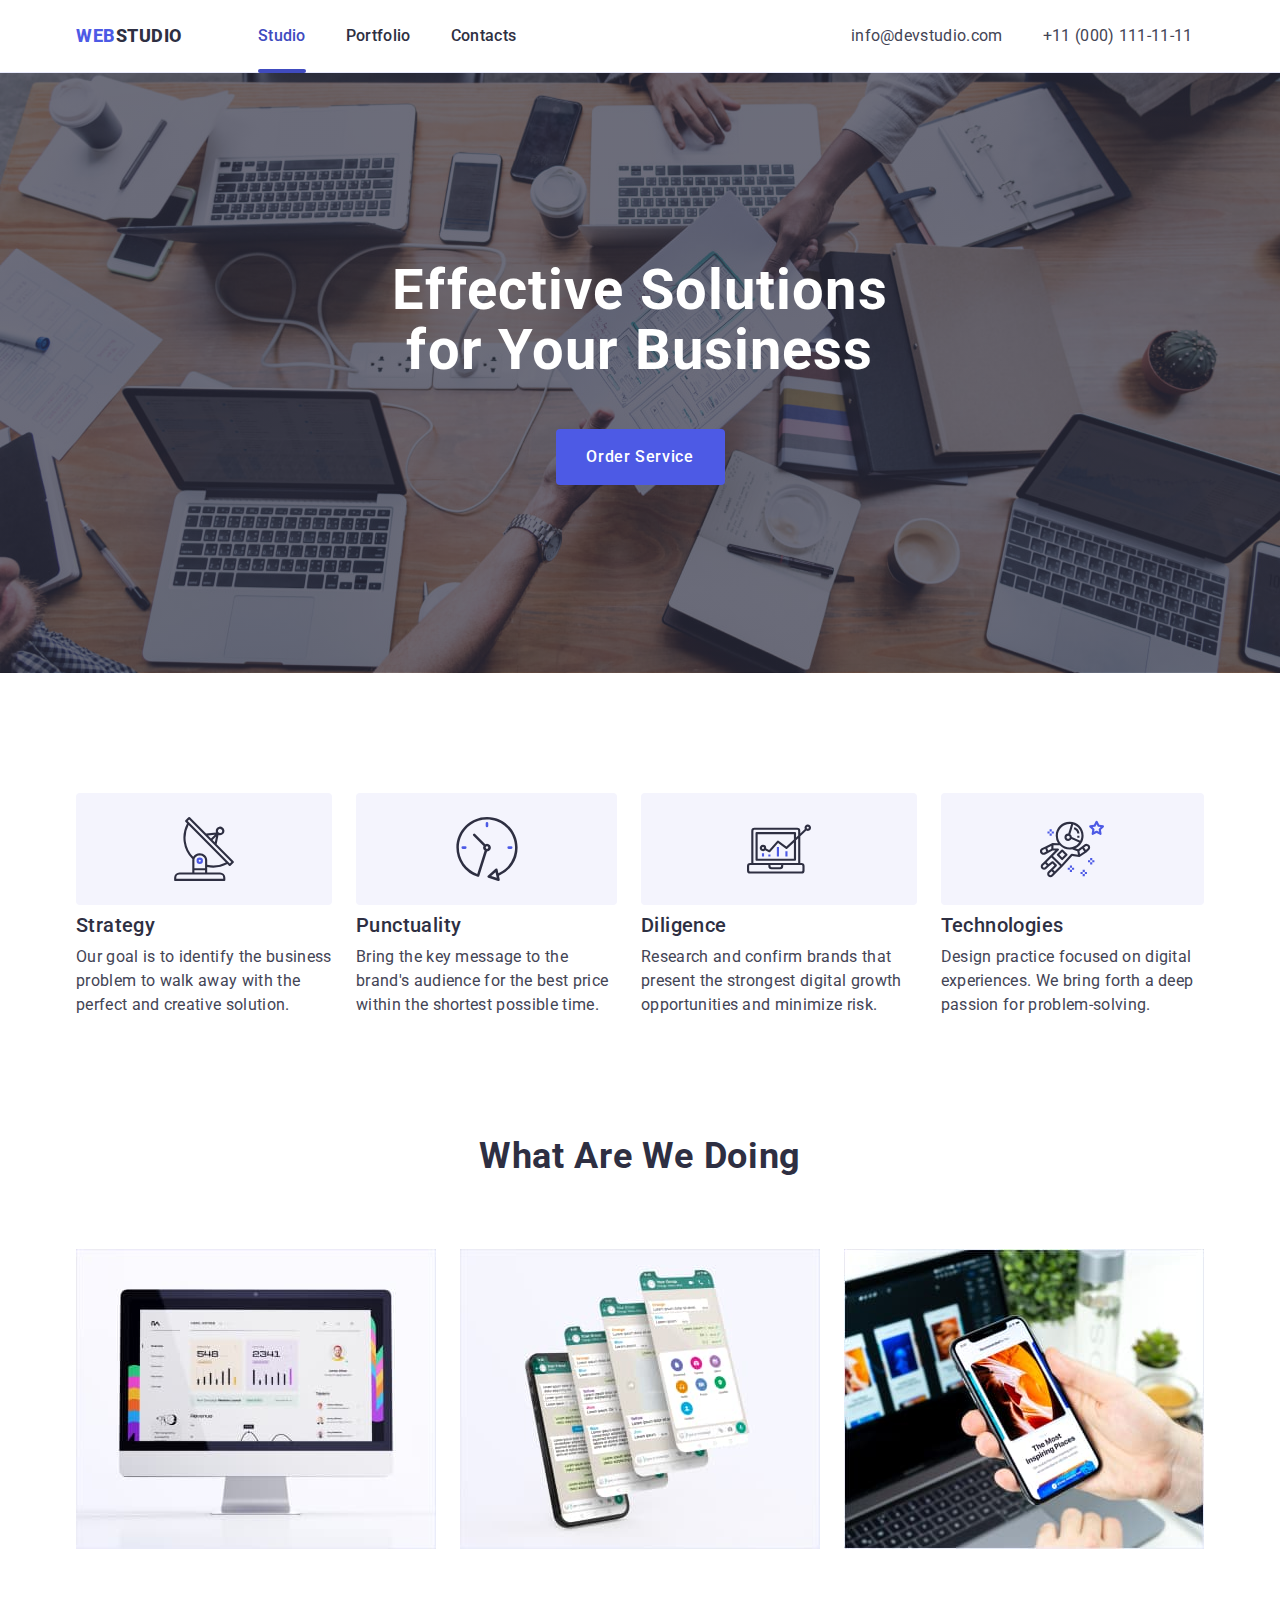
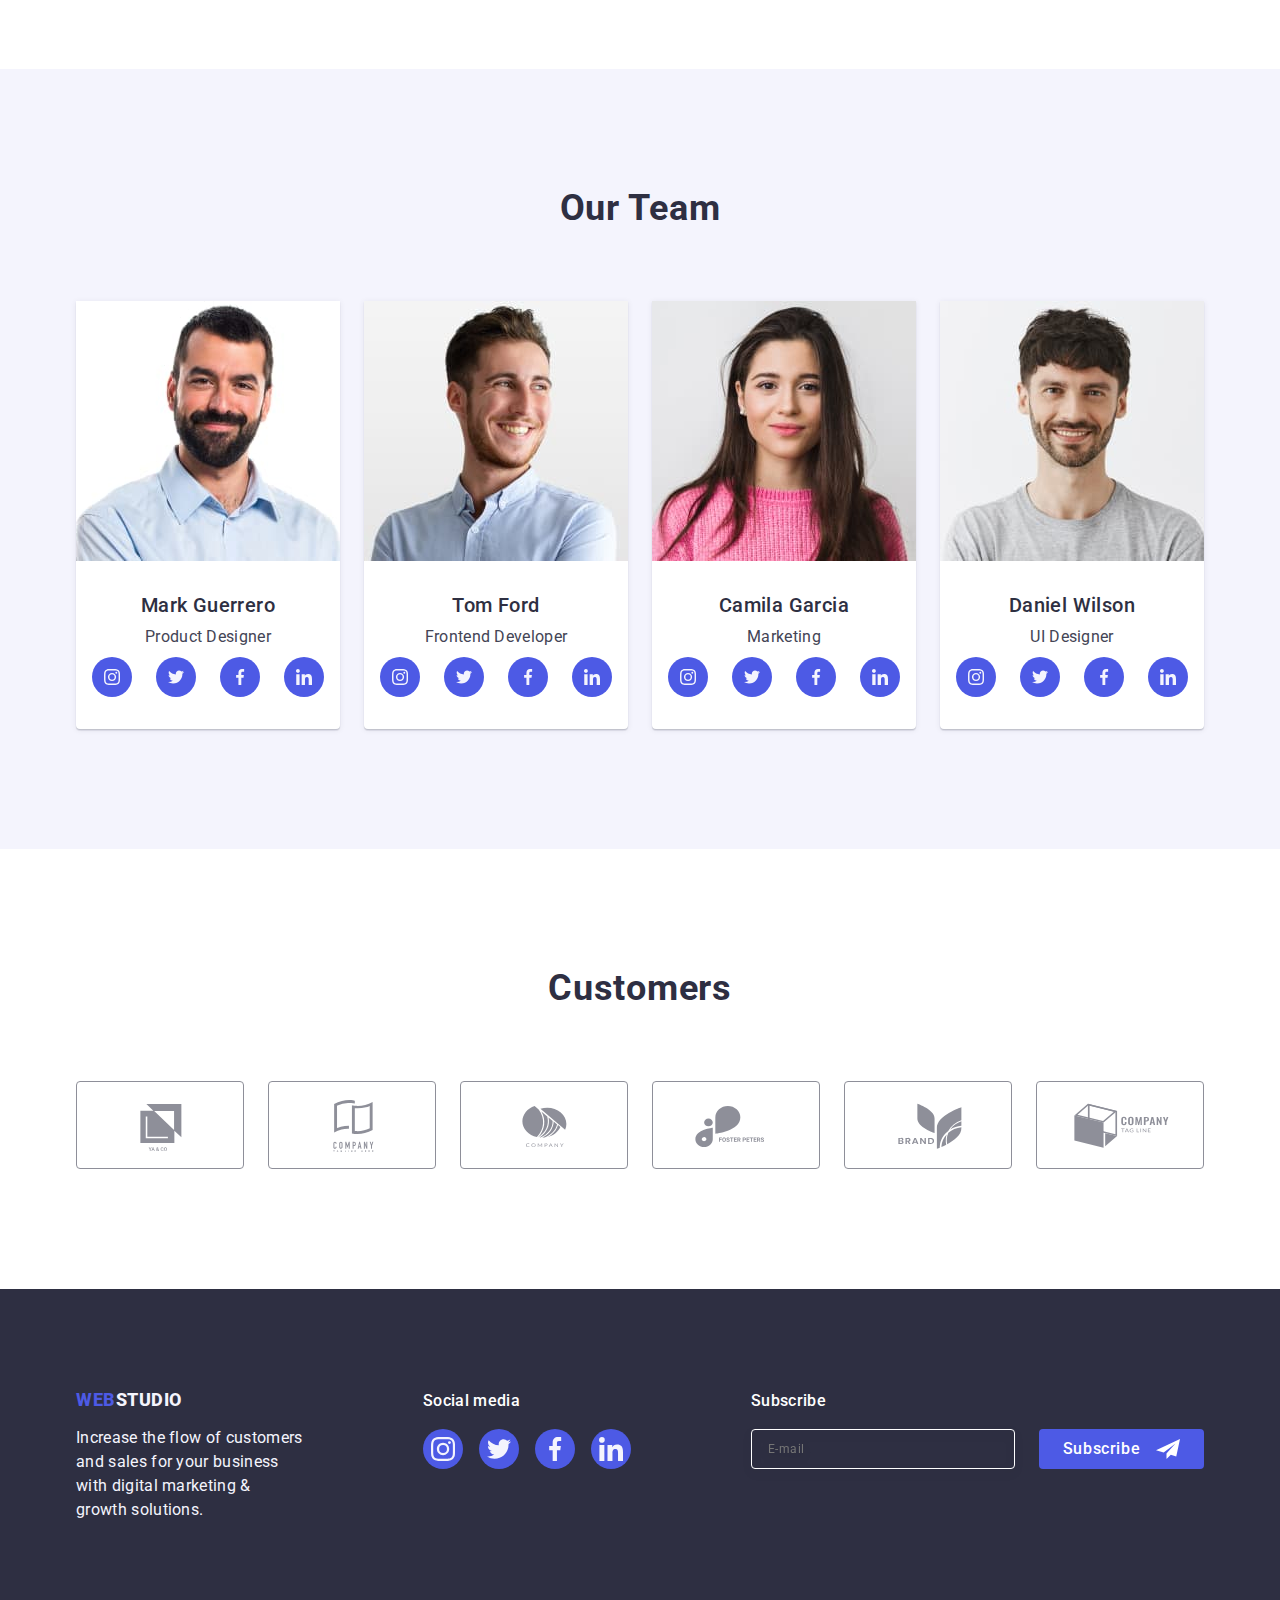
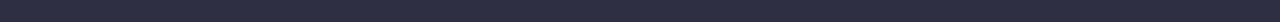
==== commit 431fe437: "fixed" ====
--- a/index.html
+++ b/index.html
@@ -451,7 +451,12 @@
               placeholder="Text input"></textarea>
           </div>
           <div class="privacy-box">
-            <input class="privacy-input visually-hidden" type="checkbox" id="user-privacy" value="true" />
+            <input
+              class="privacy-input visually-hidden"
+              type="checkbox"
+              id="user-privacy"
+              value="true"
+              name="user-privacy" />
             <label class="privacy-lable" for="user-privacy">
               <span class="checkbox-accept">
                 <svg class="checkbox-icon" width="10" height="8">
--- a/css/style.css
+++ b/css/style.css
@@ -545,7 +545,7 @@
   font-size: 16px;
   font-weight: 500;
   line-height: 1.5;
-  letter-spacing: 0.64px;
+  letter-spacing: 0.02em;
   color: var(--main-white);
   margin-bottom: 16px;
 }
@@ -555,9 +555,9 @@
   height: 40px;
   border-radius: 4px;
   border: 1px solid var(--main-white);
-  box-shadow: 0px 4px 4px 0px rgba(0, 0, 0, 0.15);
+  filter: drop-shadow(0px 4px 4px rgba(0, 0, 0, 0.15));
   font-size: 12px;
-  line-height: 2;
+  line-height: 1.5;
   letter-spacing: 0.48px;
   color: var(--main-white);
   padding-left: 16px;
@@ -802,7 +802,8 @@
   border: 1px solid var(--modal-border);
   background-color: transparent;
   padding-left: 38px;
-  outline: none;
+  outline: transparent;
+  transition: border-color 250ms cubic-bezier(0.4, 0, 0.2, 1);
 }
 
 .lable-icon {
@@ -811,6 +812,7 @@
   left: 16px;
   transform: translateY(-50%);
   fill: var(--main-brandcolor);
+  transition: fill 250ms cubic-bezier(0.4, 0, 0.2, 1);
 }
 
 .input-item:focus + .lable-icon {
@@ -837,7 +839,8 @@
   letter-spacing: 0.48px;
   background-color: transparent;
   color: var(--modal-border);
-  outline: none;
+  outline: transparent;
+  transition: border-color 250ms cubic-bezier(0.4, 0, 0.2, 1);
 }
 
 .comment:focus {
